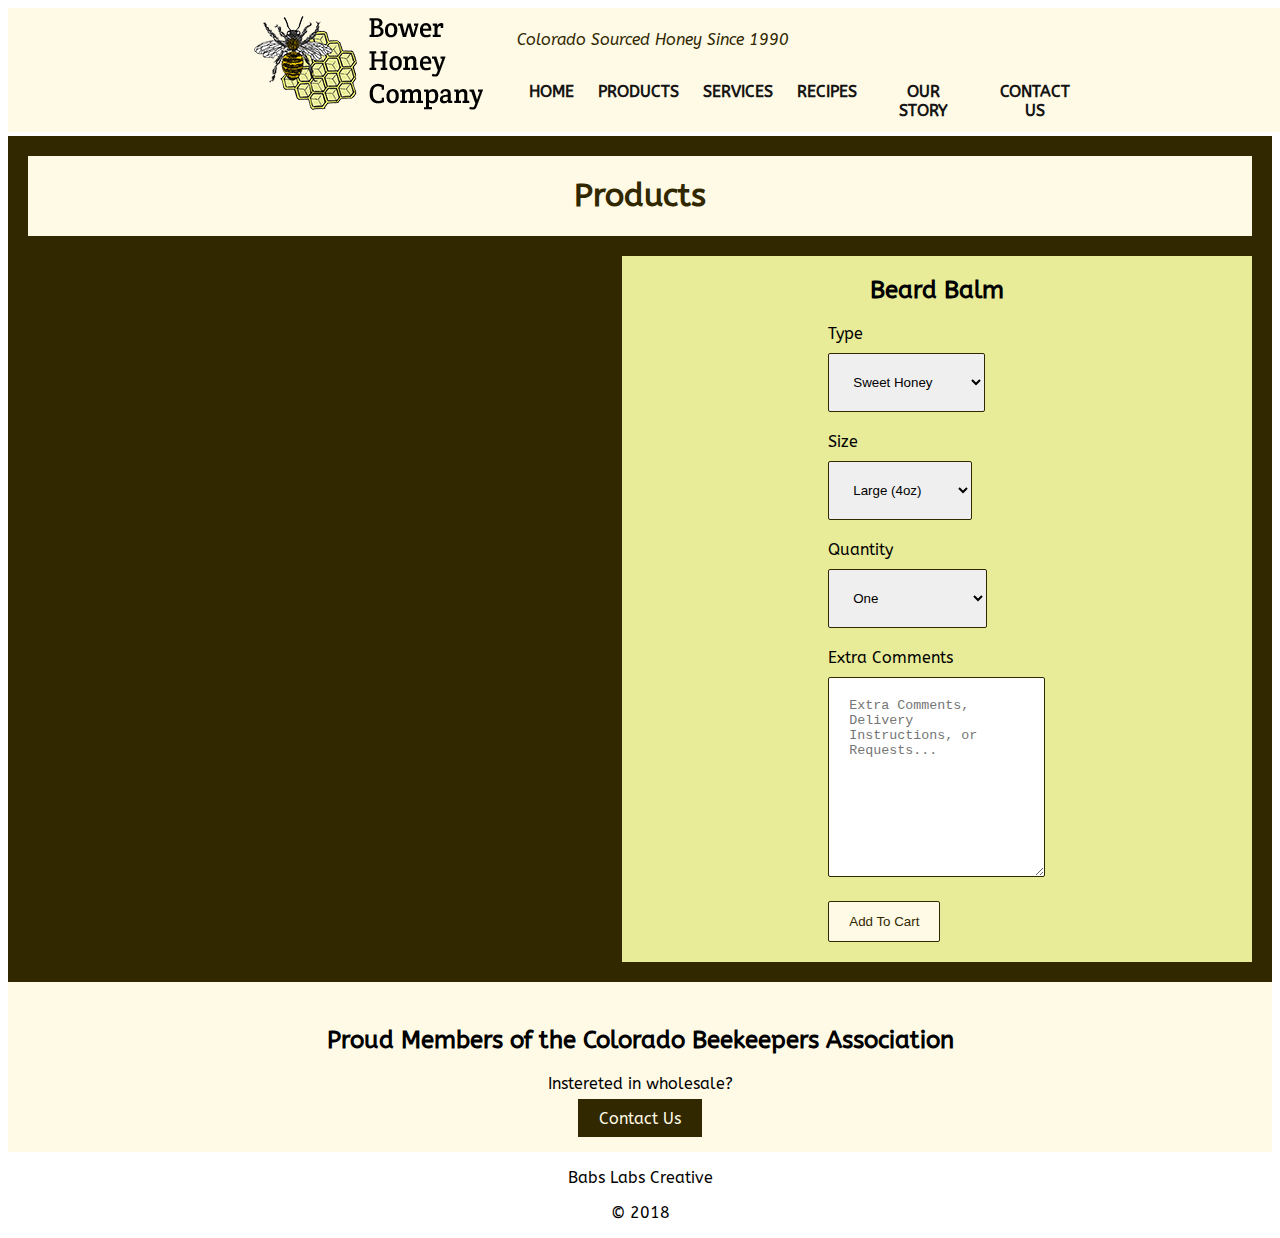
==== beard-balm.html @ 760b2c0c "Completed products subpages" ====
<!DOCTYPE html>
<html lang="en">

<head>
  <meta charset="UTF-8">
  <meta name="viewport" content="width=device-width, initial-scale=1.0">
  <meta http-equiv="X-UA-Compatible" content="ie=edge">
  <link rel="stylesheet" type="text/css" href="beard-balm-stylesheet.css">
  <link href="https://fonts.googleapis.com/css?family=ABeeZee:400,400i|Crete+Round:400,400i&amp;subset=latin-ext" rel="stylesheet">
  <title>Bower Honey Beard Balm</title>
</head>

<body>

  <!-- Header and Nav Start -->
  <header>
    <div class="header-container">
      <img src="./Images/Bower-Honey-Co-Logo-WEB.png" alt="Bower Honey Company" class="logo">
      <p class="tagline">Colorado Sourced Honey Since 1990</p>
      <input type="checkbox" id="nav-toggle" class="nav-toggle">
      <nav>
        <ul>
          <li><a href="index.html">Home</a></li>
          <li><a href="products.html">Products</a></li>
          <li><a href="services.html">Services</a></li>
          <li><a href="recipes.html">Recipes</a></li>
          <li><a href="our-story.html">Our Story</a></li>
          <li><a href="contact-us.html">Contact Us</a></li>
        </ul>
      </nav>
      <label for="nav-toggle" class="nav-toggle-label">
        <span></span>
      </label>
    </div>
  </header>

  <!-- Body Start -->
  <div class="body-container">
    <!-- Services Section Start -->
    <section class="product-shop-container">
      <div class="products-divider">
        <a href="./products.html">
          <h1>Products</h1>
        </a>
      </div>
      <div class="imgbox beard-balm-imgbox"></div>
      <div class="product-info">
        <div>
          <h2>Beard Balm</h2>
        </div>
        <form action="action_page.php">
          <label for="type">Type</label>
          <div></div>
          <select id="type" name="type">
            <option value="sweet honey">Sweet Honey</option>
            <option value="cherry blossom">Cherry Blossom</option>
            <option value="wildflower">Wildflower</option>
            <option value="woodsmen">Woodsmen</option>
        </select>
          <div></div>
          <form action="action_page.php">
            <label for="size">Size</label>
            <div></div>
            <select id="size" name="size">
          <option value="large">Large (4oz)</option>
          <option value="medium">Medium (2oz)</option>
          <option value="small">Small (1oz)</option>
        </select>
            <div></div>
            <form action="action_page.php">
              <label for="quantity">Quantity</label>
              <div></div>
              <select id="quantity" name="quantity">
          <option value="one">One</option>
          <option value="two">Two</option>
          <option value="three">Three</option>
          <option value="four">Four</option>
          <option value="five">Five</option>
          <option value="six">Six</option>
          <option value="bakers-dozen">A Bakers Dozen</option>
        </select>
              <div></div>
              <label for="subject">Extra Comments</label>
              <div></div>
              <textarea id="subject" name="subject" placeholder="Extra Comments, Delivery Instructions, or Requests..." style="height:200px"></textarea>
              <div></div>
              <input type="submit" value="Add To Cart">
              <div></div>
            </form>
      </div>



    </section>

  </div>

  <!-- Info Section -->
  <section class="info">
    <div>
      <h2>Proud Members of the Colorado Beekeepers Association</h2>
      <p>Instereted in wholesale?</p>
      <a href="#" class="btn">Contact Us</a>
    </div>
  </section>

  <!-- Footer -->
  <footer>
    <p>Babs Labs Creative</p>
    <p>&copy 2018</p>
  </footer>

</body>

</html>
---- beard-balm-stylesheet.css ----
@import "./stylesheet.css";
@import "product-shop-stylesheet.css";

.product-shop-container {
  background: var(--lt-brown);
  display: grid;
  grid-template-areas: 'products-divider''beard-balm-imgbox' 'product-info';
}
.beard-balm-imgbox {
  background-image: url(./Images/balm4-2.jpg);
  background-position: center;
  background-size: cover;
}

/* Start of Tablet Media Querys */

@media screen and (min-width:600px) {
  .product-shop-container {
    background: var(--lt-brown);
    display: grid;
    grid-template-areas: 'products-divider products-divider''beard-balm-imgbox product-info';
  }
}
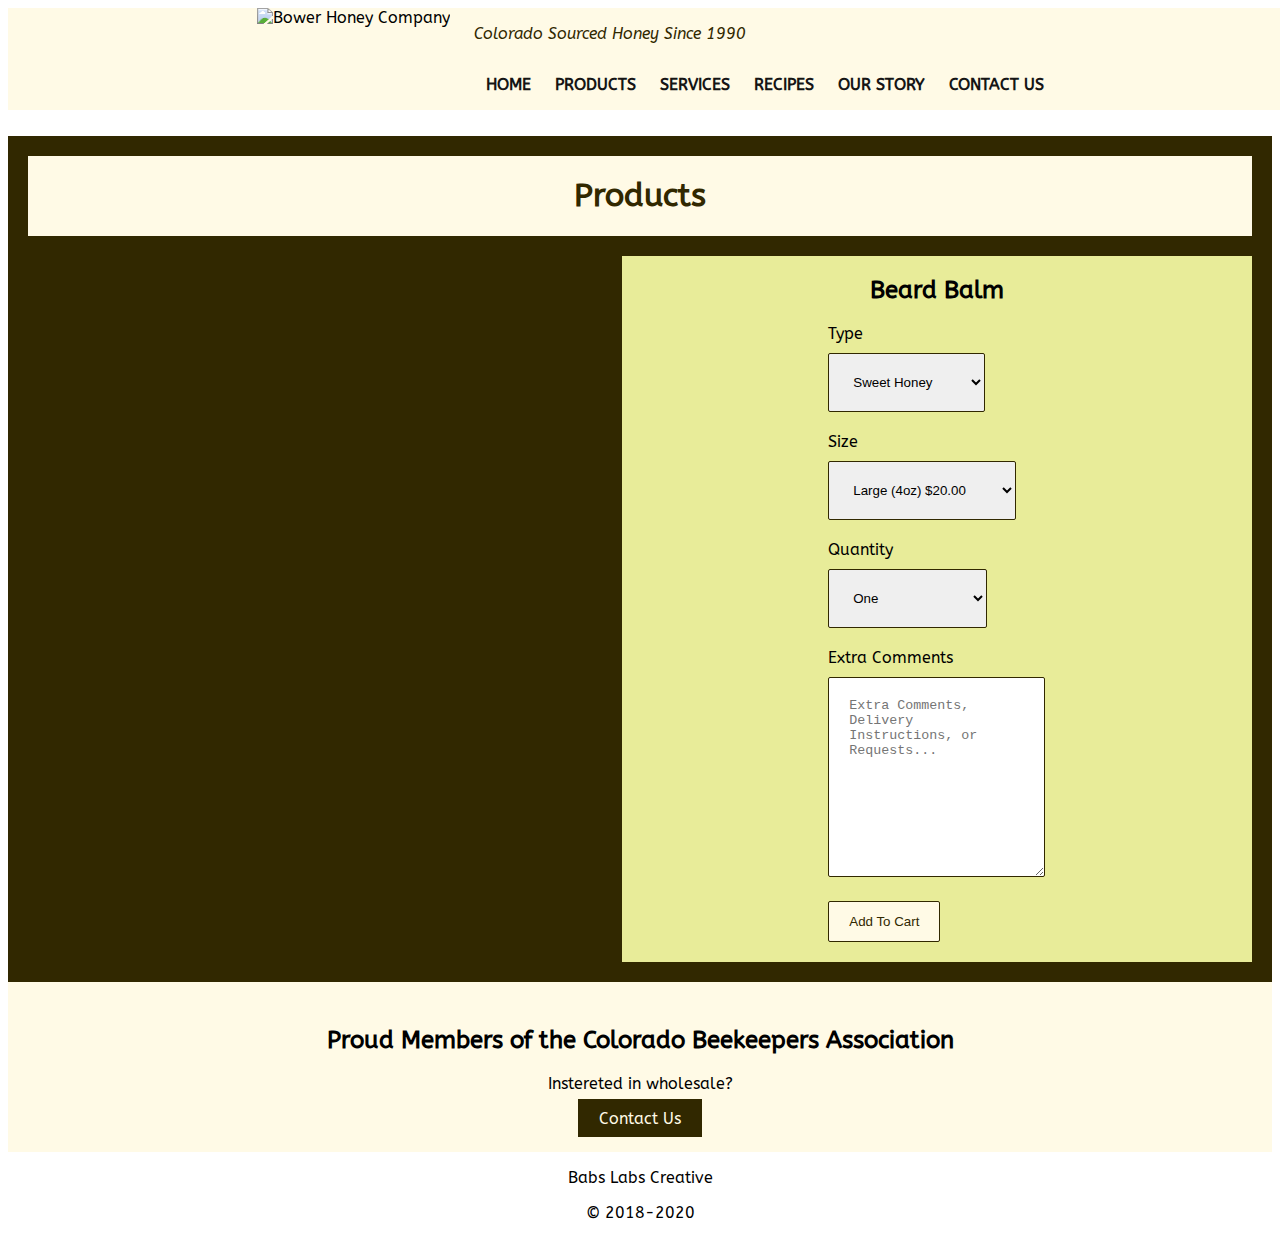
==== commit abbd443a: "Merge pull request #16 from BabsLabs/file_refactor" ====
--- a/beard-balm.html
+++ b/beard-balm.html
@@ -5,7 +5,7 @@
   <meta charset="UTF-8">
   <meta name="viewport" content="width=device-width, initial-scale=1.0">
   <meta http-equiv="X-UA-Compatible" content="ie=edge">
-  <link rel="stylesheet" type="text/css" href="beard-balm-stylesheet.css">
+  <link rel="stylesheet" type="text/css" href="./styles/beard-balm-stylesheet.css">
   <link href="https://fonts.googleapis.com/css?family=ABeeZee:400,400i|Crete+Round:400,400i&amp;subset=latin-ext" rel="stylesheet">
   <title>Bower Honey Beard Balm</title>
 </head>
@@ -15,7 +15,7 @@
   <!-- Header and Nav Start -->
   <header>
     <div class="header-container">
-      <img src="./Images/Bower-Honey-Co-Logo-WEB.png" alt="Bower Honey Company" class="logo">
+      <img src="./images/Bower-Honey-Co-Logo-WEB.png" alt="Bower Honey Company" class="logo">
       <p class="tagline">Colorado Sourced Honey Since 1990</p>
       <input type="checkbox" id="nav-toggle" class="nav-toggle">
       <nav>
@@ -62,9 +62,9 @@
             <label for="size">Size</label>
             <div></div>
             <select id="size" name="size">
-          <option value="large">Large (4oz)</option>
-          <option value="medium">Medium (2oz)</option>
-          <option value="small">Small (1oz)</option>
+          <option value="large">Large (4oz) $20.00</option>
+          <option value="medium">Medium (2oz) $15.00</option>
+          <option value="small">Small (1oz) $10.00</option>
         </select>
             <div></div>
             <form action="action_page.php">
@@ -100,14 +100,14 @@
     <div>
       <h2>Proud Members of the Colorado Beekeepers Association</h2>
       <p>Instereted in wholesale?</p>
-      <a href="#" class="btn">Contact Us</a>
+      <a href="./contact-us.html" class="btn">Contact Us</a>
     </div>
   </section>
 
   <!-- Footer -->
   <footer>
     <p>Babs Labs Creative</p>
-    <p>&copy 2018</p>
+    <p>&copy 2018-2020</p>
   </footer>
 
 </body>
--- a/styles/beard-balm-stylesheet.css
+++ b/styles/beard-balm-stylesheet.css
@@ -0,0 +1,23 @@
+@import "./stylesheet.css";
+@import "product-shop-stylesheet.css";
+
+.product-shop-container {
+  background: var(--lt-brown);
+  display: grid;
+  grid-template-areas: 'products-divider''beard-balm-imgbox' 'product-info';
+}
+.beard-balm-imgbox {
+  background-image: url(../images/balm4-2.jpg);
+  background-position: center;
+  background-size: cover;
+}
+
+/* Start of Tablet Media Querys */
+
+@media screen and (min-width:600px) {
+  .product-shop-container {
+    background: var(--lt-brown);
+    display: grid;
+    grid-template-areas: 'products-divider products-divider''beard-balm-imgbox product-info';
+  }
+}
